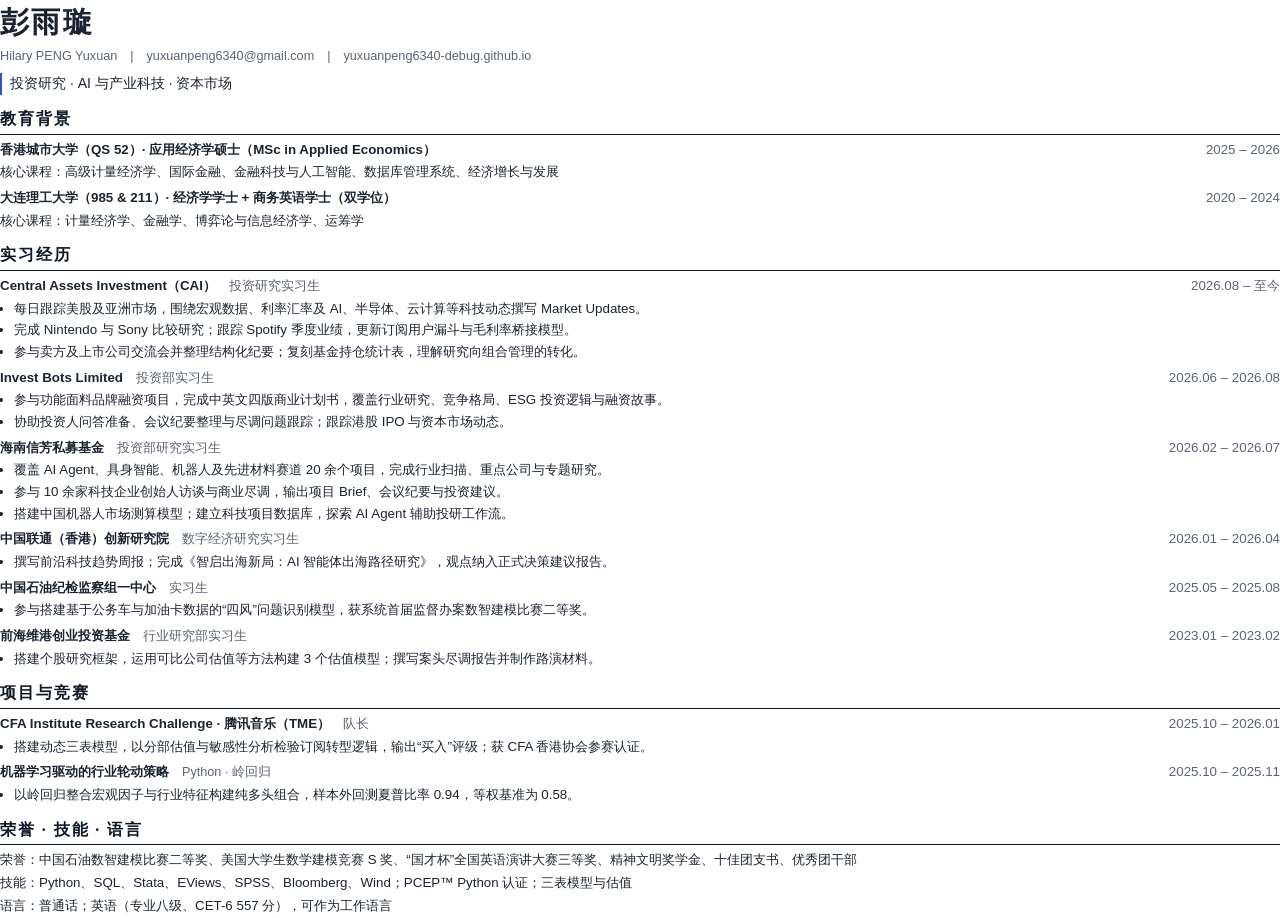
==== cv.html @ 00a46c75 "Publish personal research portfolio Co-Authored-By: Claude Opus 5.5 <noreply@anthropic.com>" ====
<!doctype html>
<html lang="zh-CN"><head><meta charset="utf-8"><title>彭雨璇 简历</title>
<style>
@page{size:A4;margin:14mm 15mm}
body{font-family:"Microsoft YaHei","PingFang SC",sans-serif;color:#1b2333;font-size:10pt;line-height:1.55;margin:0}
h1{font-family:"SimSun","Songti SC",serif;font-size:22pt;letter-spacing:.08em;margin:0}
.sub{color:#5b6475;font-size:9.5pt;margin-top:2px}
.pos{margin-top:6px;border-left:2px solid #2f56c8;padding-left:8px;font-size:10.5pt}
h2{font-family:"SimSun","Songti SC",serif;font-size:12pt;color:#0d1626;letter-spacing:.12em;border-bottom:1px solid #0d1626;padding-bottom:2px;margin:12px 0 5px}
.row{display:flex;justify-content:space-between;font-weight:600;margin-top:5px}
.row span:last-child{font-weight:400;color:#5b6475;white-space:nowrap}
.r2{color:#2f56c8;font-size:9.5pt}
ul{margin:2px 0 0 0;padding-left:14px}li{margin:1px 0}
p{margin:2px 0}
</style></head><body>
<h1>彭雨璇</h1>
<p class="sub">Hilary PENG Yuxuan　|　yuxuanpeng6340@gmail.com　|　yuxuanpeng6340-debug.github.io</p>
<p class="pos">投资研究 · AI 与产业科技 · 资本市场</p>

<h2>教育背景</h2>
<div class="row"><span>香港城市大学（QS 52）· 应用经济学硕士（MSc in Applied Economics）</span><span>2025 – 2026</span></div>
<p>核心课程：高级计量经济学、国际金融、金融科技与人工智能、数据库管理系统、经济增长与发展</p>
<div class="row"><span>大连理工大学（985 &amp; 211）· 经济学学士 + 商务英语学士（双学位）</span><span>2020 – 2024</span></div>
<p>核心课程：计量经济学、金融学、博弈论与信息经济学、运筹学</p>

<h2>实习经历</h2>
<div class="row"><span>Central Assets Investment（CAI）<span class="r2">　投资研究实习生</span></span><span>2026.08 – 至今</span></div>
<ul><li>每日跟踪美股及亚洲市场，围绕宏观数据、利率汇率及 AI、半导体、云计算等科技动态撰写 Market Updates。</li>
<li>完成 Nintendo 与 Sony 比较研究；跟踪 Spotify 季度业绩，更新订阅用户漏斗与毛利率桥接模型。</li>
<li>参与卖方及上市公司交流会并整理结构化纪要；复刻基金持仓统计表，理解研究向组合管理的转化。</li></ul>
<div class="row"><span>Invest Bots Limited<span class="r2">　投资部实习生</span></span><span>2026.06 – 2026.08</span></div>
<ul><li>参与功能面料品牌融资项目，完成中英文四版商业计划书，覆盖行业研究、竞争格局、ESG 投资逻辑与融资故事。</li>
<li>协助投资人问答准备、会议纪要整理与尽调问题跟踪；跟踪港股 IPO 与资本市场动态。</li></ul>
<div class="row"><span>海南信芳私募基金<span class="r2">　投资部研究实习生</span></span><span>2026.02 – 2026.07</span></div>
<ul><li>覆盖 AI Agent、具身智能、机器人及先进材料赛道 20 余个项目，完成行业扫描、重点公司与专题研究。</li>
<li>参与 10 余家科技企业创始人访谈与商业尽调，输出项目 Brief、会议纪要与投资建议。</li>
<li>搭建中国机器人市场测算模型；建立科技项目数据库，探索 AI Agent 辅助投研工作流。</li></ul>
<div class="row"><span>中国联通（香港）创新研究院<span class="r2">　数字经济研究实习生</span></span><span>2026.01 – 2026.04</span></div>
<ul><li>撰写前沿科技趋势周报；完成《智启出海新局：AI 智能体出海路径研究》，观点纳入正式决策建议报告。</li></ul>
<div class="row"><span>中国石油纪检监察组一中心<span class="r2">　实习生</span></span><span>2025.05 – 2025.08</span></div>
<ul><li>参与搭建基于公务车与加油卡数据的“四风”问题识别模型，获系统首届监督办案数智建模比赛二等奖。</li></ul>
<div class="row"><span>前海维港创业投资基金<span class="r2">　行业研究部实习生</span></span><span>2023.01 – 2023.02</span></div>
<ul><li>搭建个股研究框架，运用可比公司估值等方法构建 3 个估值模型；撰写案头尽调报告并制作路演材料。</li></ul>

<h2>项目与竞赛</h2>
<div class="row"><span>CFA Institute Research Challenge · 腾讯音乐（TME）<span class="r2">　队长</span></span><span>2025.10 – 2026.01</span></div>
<ul><li>搭建动态三表模型，以分部估值与敏感性分析检验订阅转型逻辑，输出“买入”评级；获 CFA 香港协会参赛认证。</li></ul>
<div class="row"><span>机器学习驱动的行业轮动策略<span class="r2">　Python · 岭回归</span></span><span>2025.10 – 2025.11</span></div>
<ul><li>以岭回归整合宏观因子与行业特征构建纯多头组合，样本外回测夏普比率 0.94，等权基准为 0.58。</li></ul>

<h2>荣誉 · 技能 · 语言</h2>
<p>荣誉：中国石油数智建模比赛二等奖、美国大学生数学建模竞赛 S 奖、“国才杯”全国英语演讲大赛三等奖、精神文明奖学金、十佳团支书、优秀团干部</p>
<p>技能：Python、SQL、Stata、EViews、SPSS、Bloomberg、Wind；PCEP™ Python 认证；三表模型与估值</p>
<p>语言：普通话；英语（专业八级、CET-6 557 分），可作为工作语言</p>
</body></html>
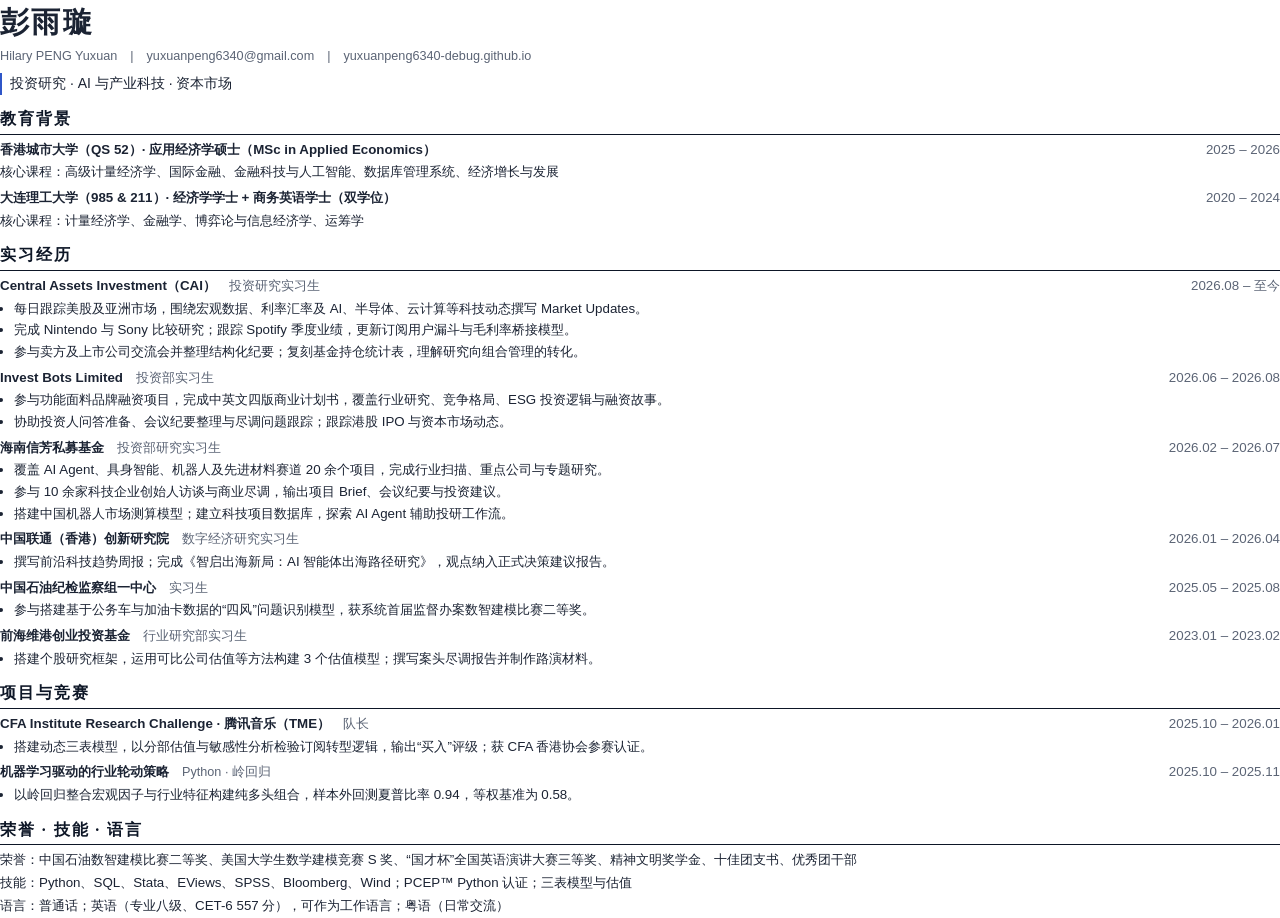
==== commit 6de5b4f1: "Add AI power atlas research page and Cantonese Co-Authored-By: Claude Opus 5.5 <noreply@anthropic.co" ====
--- a/cv.html
+++ b/cv.html
@@ -51,5 +51,5 @@
 <h2>荣誉 · 技能 · 语言</h2>
 <p>荣誉：中国石油数智建模比赛二等奖、美国大学生数学建模竞赛 S 奖、“国才杯”全国英语演讲大赛三等奖、精神文明奖学金、十佳团支书、优秀团干部</p>
 <p>技能：Python、SQL、Stata、EViews、SPSS、Bloomberg、Wind；PCEP™ Python 认证；三表模型与估值</p>
-<p>语言：普通话；英语（专业八级、CET-6 557 分），可作为工作语言</p>
+<p>语言：普通话；英语（专业八级、CET-6 557 分），可作为工作语言；粤语（日常交流）</p>
 </body></html>
